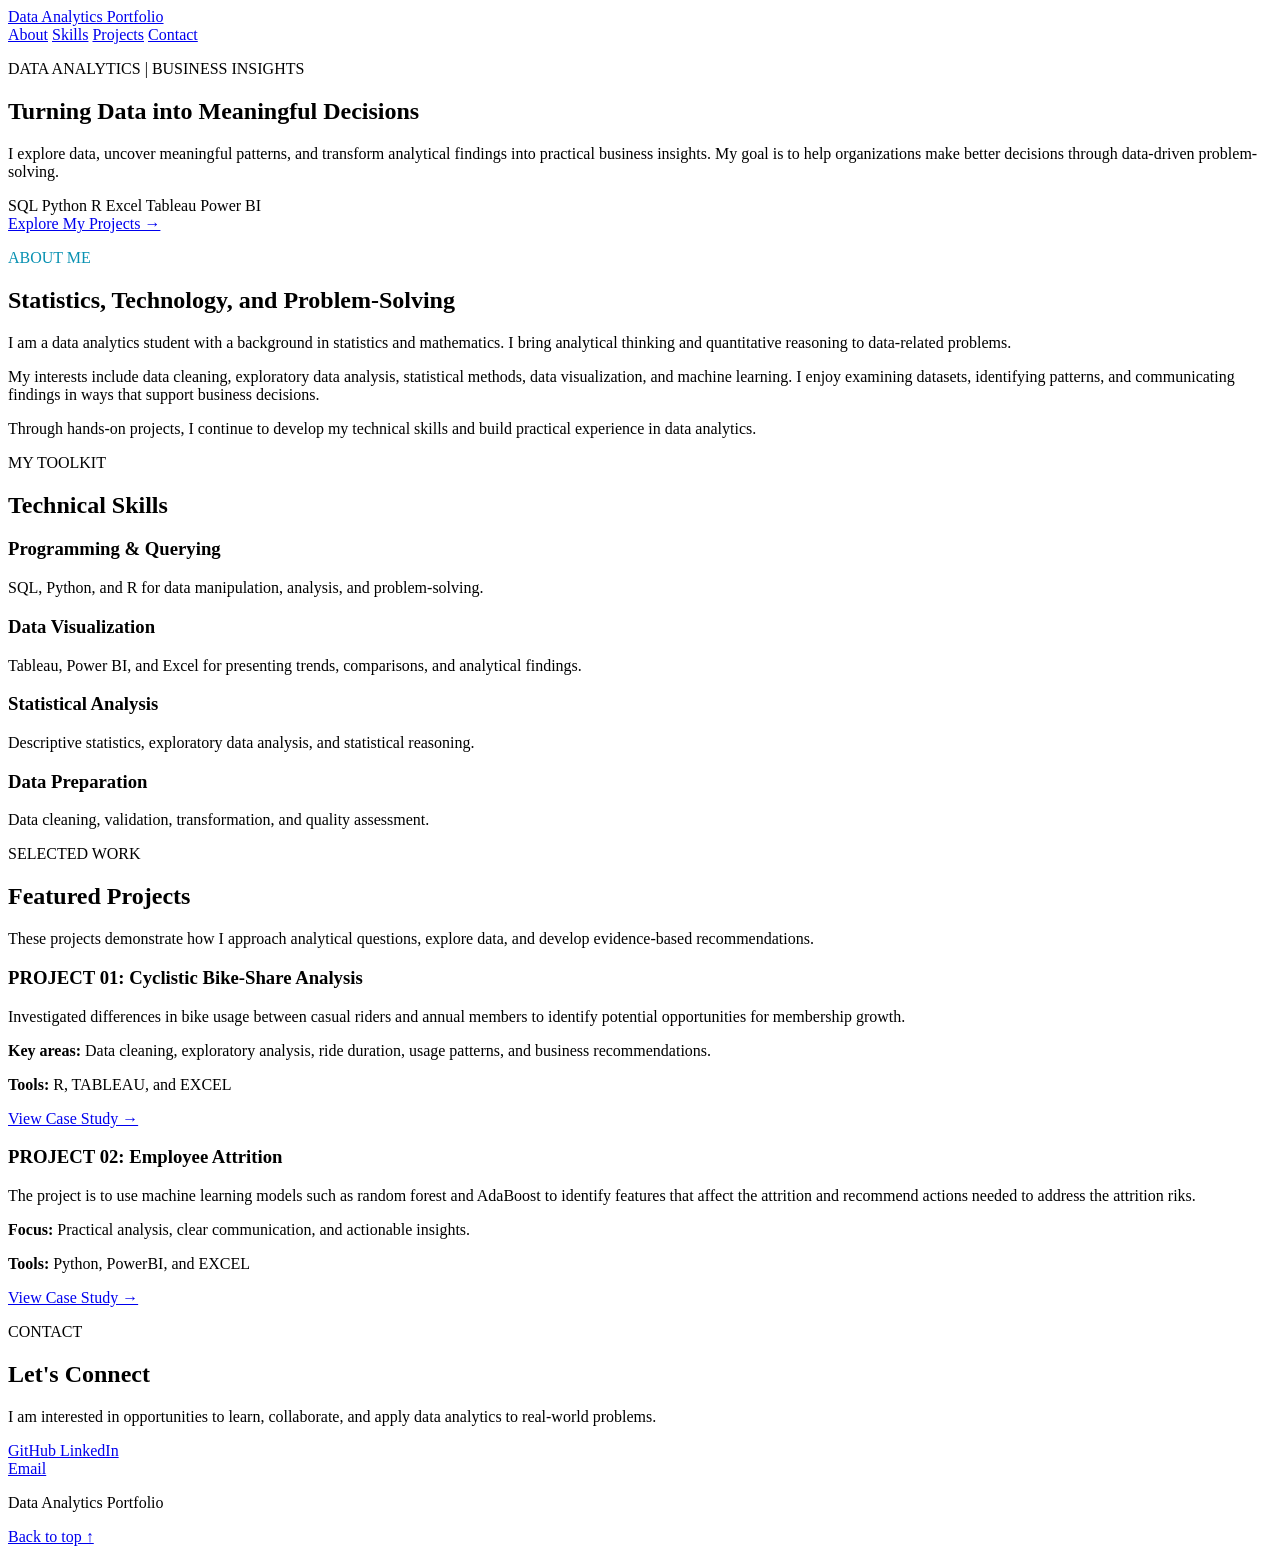
==== index.html @ eab6d988 "Add files via upload" ====
<!DOCTYPE html>
<html lang="en">
<head>
    <meta charset="UTF-8">
    <meta name="viewport" content="width=device-width, initial-scale=1.0">

    <meta name="description"
          content="Explore data analytics projects, technical skills, and business insights.">

    <title>Data Analytics Portfolio</title>

    <link rel="stylesheet" href="styles.css">
</head>

<body id="top">

    <!-- Navigation -->
    <header class="site-header">
        <nav class="project-nav">
            <a href="index.html" class="brand">Data Analytics Portfolio</a>

            <div class="nav-links">
                <a href="#about">About</a>
                <a href="#skills">Skills</a>
                <a href="#projects">Projects</a>
                <a href="#contact">Contact</a>
            </div>
        </nav>
    </header>

    <main>

        <!-- Hero Section -->
        <section class="hero">
            <p class="eyebrow">DATA ANALYTICS | BUSINESS INSIGHTS</p>

            <h1>Turning Data into Meaningful Decisions</h1>

            <p class="hero-description">
                I explore data, uncover meaningful patterns, and transform
                analytical findings into practical business insights.
                My goal is to help organizations make better decisions
                through data-driven problem-solving.
            </p>

            <div class="project-tags">
                <span>SQL</span>
                <span>Python</span>
                <span>R</span>
                <span>Excel</span>
                <span>Tableau</span>
                <span>Power BI</span>
            </div>

            <a href="#projects" class="primary-link">
                Explore My Projects →
            </a>
        </section>

        <!-- About Section -->
        <section id="about" class="content-section">
            <p class="eyebrow" style="color:#0891B2;">ABOUT ME</p>

            <h2>Statistics, Technology, and Problem-Solving</h2>

            <p>
                I am a data analytics student with a background in
                statistics and mathematics. I bring analytical thinking
                and quantitative reasoning to data-related problems.
            </p>

            <p>
                My interests include data cleaning, exploratory data
                analysis, statistical methods, data visualization,
                and machine learning. I enjoy examining datasets,
                identifying patterns, and communicating findings
                in ways that support business decisions.
            </p>

            <p>
                Through hands-on projects, I continue to develop my
                technical skills and build practical experience in
                data analytics.
            </p>
        </section>

        <!-- Skills Section -->
        <section id="skills" class="content-section">
            <p class="eyebrow">MY TOOLKIT</p>

            <h2>Technical Skills</h2>

            <div class="insight-grid">

                <article class="insight-card">
                    <h3>Programming & Querying</h3>
                    <p>
                        SQL, Python, and R for data manipulation,
                        analysis, and problem-solving.
                    </p>
                </article>

                <article class="insight-card">
                    <h3>Data Visualization</h3>
                    <p>
                        Tableau, Power BI, and Excel for presenting
                        trends, comparisons, and analytical findings.
                    </p>
                </article>

                <article class="insight-card">
                    <h3>Statistical Analysis</h3>
                    <p>
                        Descriptive statistics, exploratory data analysis,
                        and statistical reasoning.
                    </p>
                </article>

                <article class="insight-card">
                    <h3>Data Preparation</h3>
                    <p>
                        Data cleaning, validation, transformation,
                        and quality assessment.
                    </p>
                </article>

            </div>
        </section>

        <!-- Projects Section -->
        <section id="projects" class="content-section">
            <p class="eyebrow">SELECTED WORK</p>

            <h2>Featured Projects</h2>

            <p>
                These projects demonstrate how I approach analytical
                questions, explore data, and develop evidence-based
                recommendations.
            </p>

            <div class="insight-grid">

                <article class="stage-card">
                    
                    <h3>PROJECT 01: Cyclistic Bike-Share Analysis</h3>
                    <p>
                        Investigated differences in bike usage between
                        casual riders and annual members to identify
                        potential opportunities for membership growth.
                    </p>

                    <p>
                        <strong>Key areas:</strong> Data cleaning,
                        exploratory analysis, ride duration,
                        usage patterns, and business recommendations.
                    </p>
                    <p> <strong> Tools: </strong>  R, TABLEAU, and EXCEL </p>
                    <a href="./Project-bikeshare/index.html">
                        View Case Study →
                    </a>
                </article>

                <article class="stage-card">
                    <h3> PROJECT 02: Employee Attrition </h3>
                    <p>
                        The project is to use machine learning models such as random forest and AdaBoost
                        to identify features that affect the attrition and recommend actions needed to address
                        the attrition riks.
                    </p>
                    <p>
                        <strong>Focus:</strong> Practical analysis,
                        clear communication, and actionable insights.
                    </p>
                    <p> <strong> Tools: </strong>  Python, PowerBI, and EXCEL </p>
                               <a href="./Project-management/index.html">
                        View Case Study →
                    </a>
                </article>

            </div>
        </section>

        <!-- Contact Section -->
        <section id="contact" class="content-section">
            <p class="eyebrow">CONTACT</p>

            <h2>Let's Connect</h2>

            <p>
                I am interested in opportunities to learn, collaborate,
                and apply data analytics to real-world problems.
            </p>

            <div class="project-tags">
                <a href="https://github.com/YOUR-USERNAME"
                   target="_blank"
                   rel="noopener noreferrer">
                    GitHub
                </a>

                <a href="https://www.linkedin.com/in/touchhun/"
                   target="_blank"
                   rel="noopener noreferrer">
                    LinkedIn <br>
                </a>

                <a href="mailto:huntouch@yahoo.com">
                    Email
                </a>
            </div>
        </section>

    </main>

    <!-- Footer -->
    <footer class="site-footer">
        <p>Data Analytics Portfolio</p>
        <a href="#top">Back to top ↑</a>
    </footer>

</body>
</html>
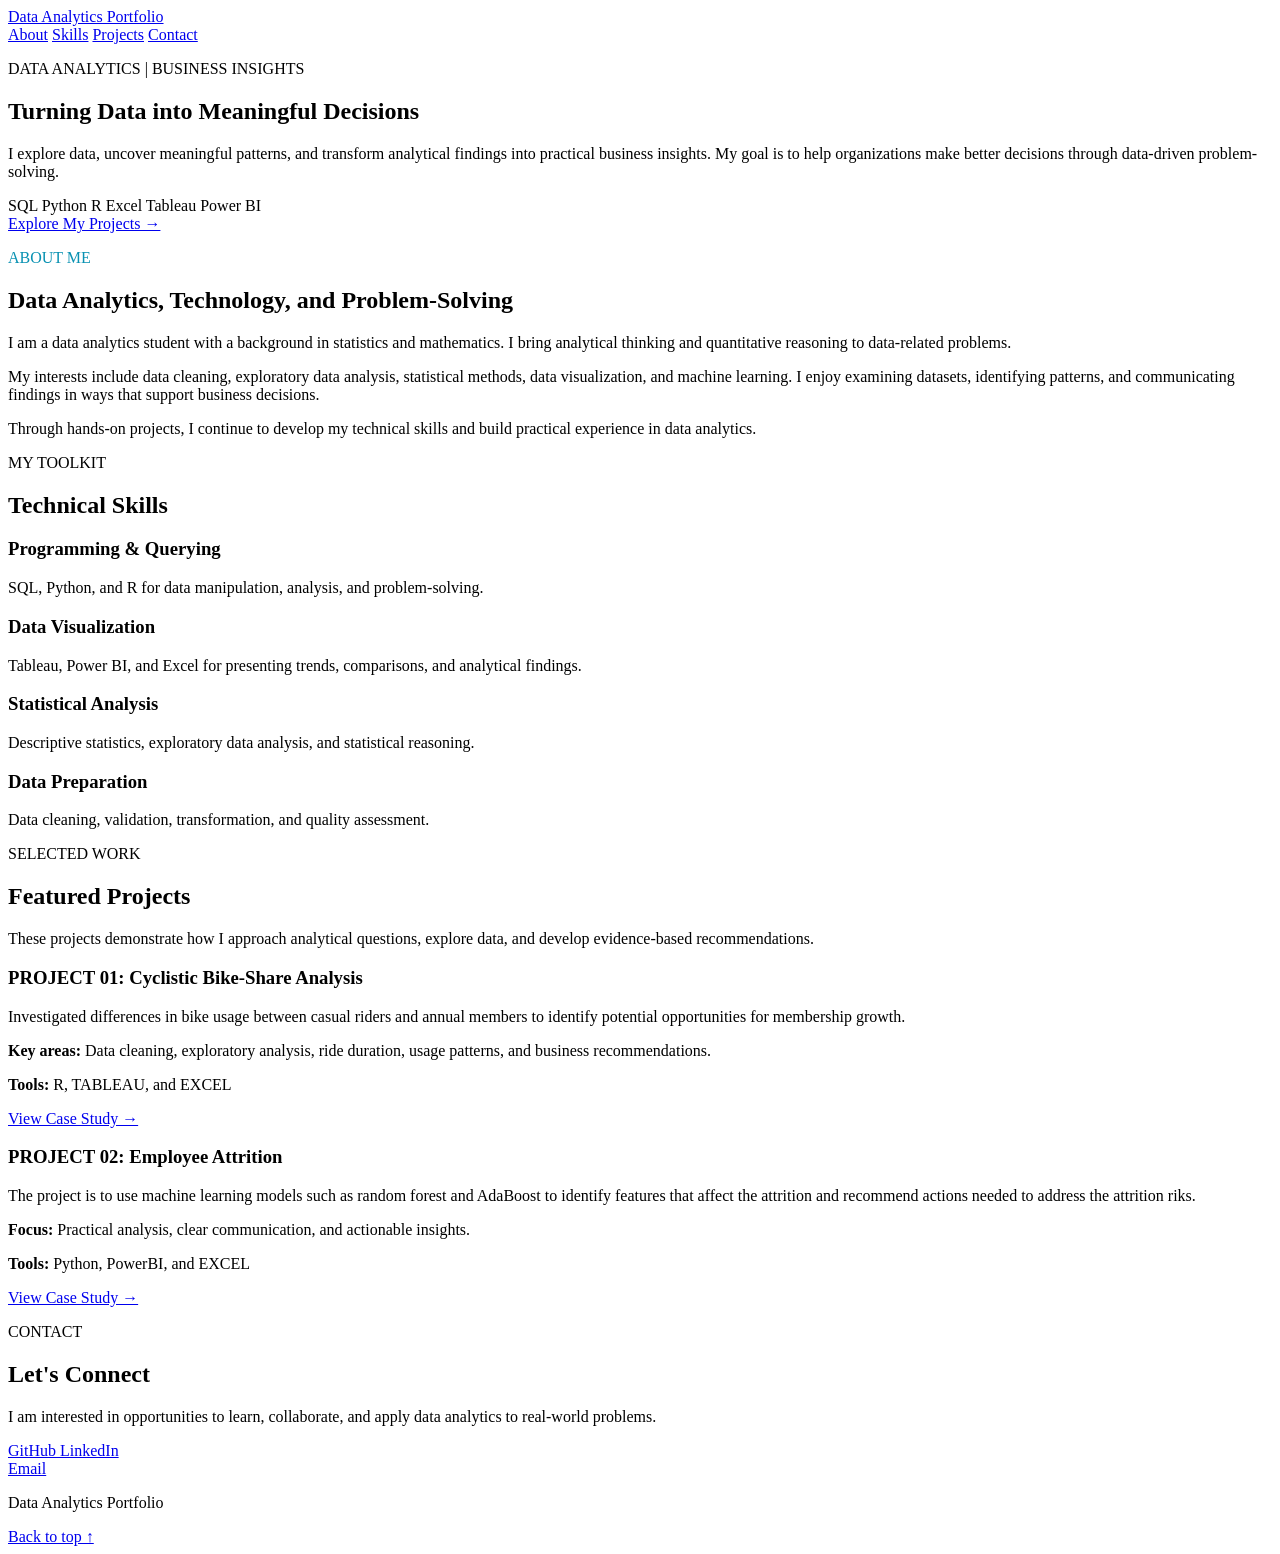
==== commit ef23f44f: "Update index.html" ====
--- a/index.html
+++ b/index.html
@@ -61,7 +61,7 @@
         <section id="about" class="content-section">
             <p class="eyebrow" style="color:#0891B2;">ABOUT ME</p>
 
-            <h2>Statistics, Technology, and Problem-Solving</h2>
+            <h2>Data Analytics, Technology, and Problem-Solving</h2>
 
             <p>
                 I am a data analytics student with a background in
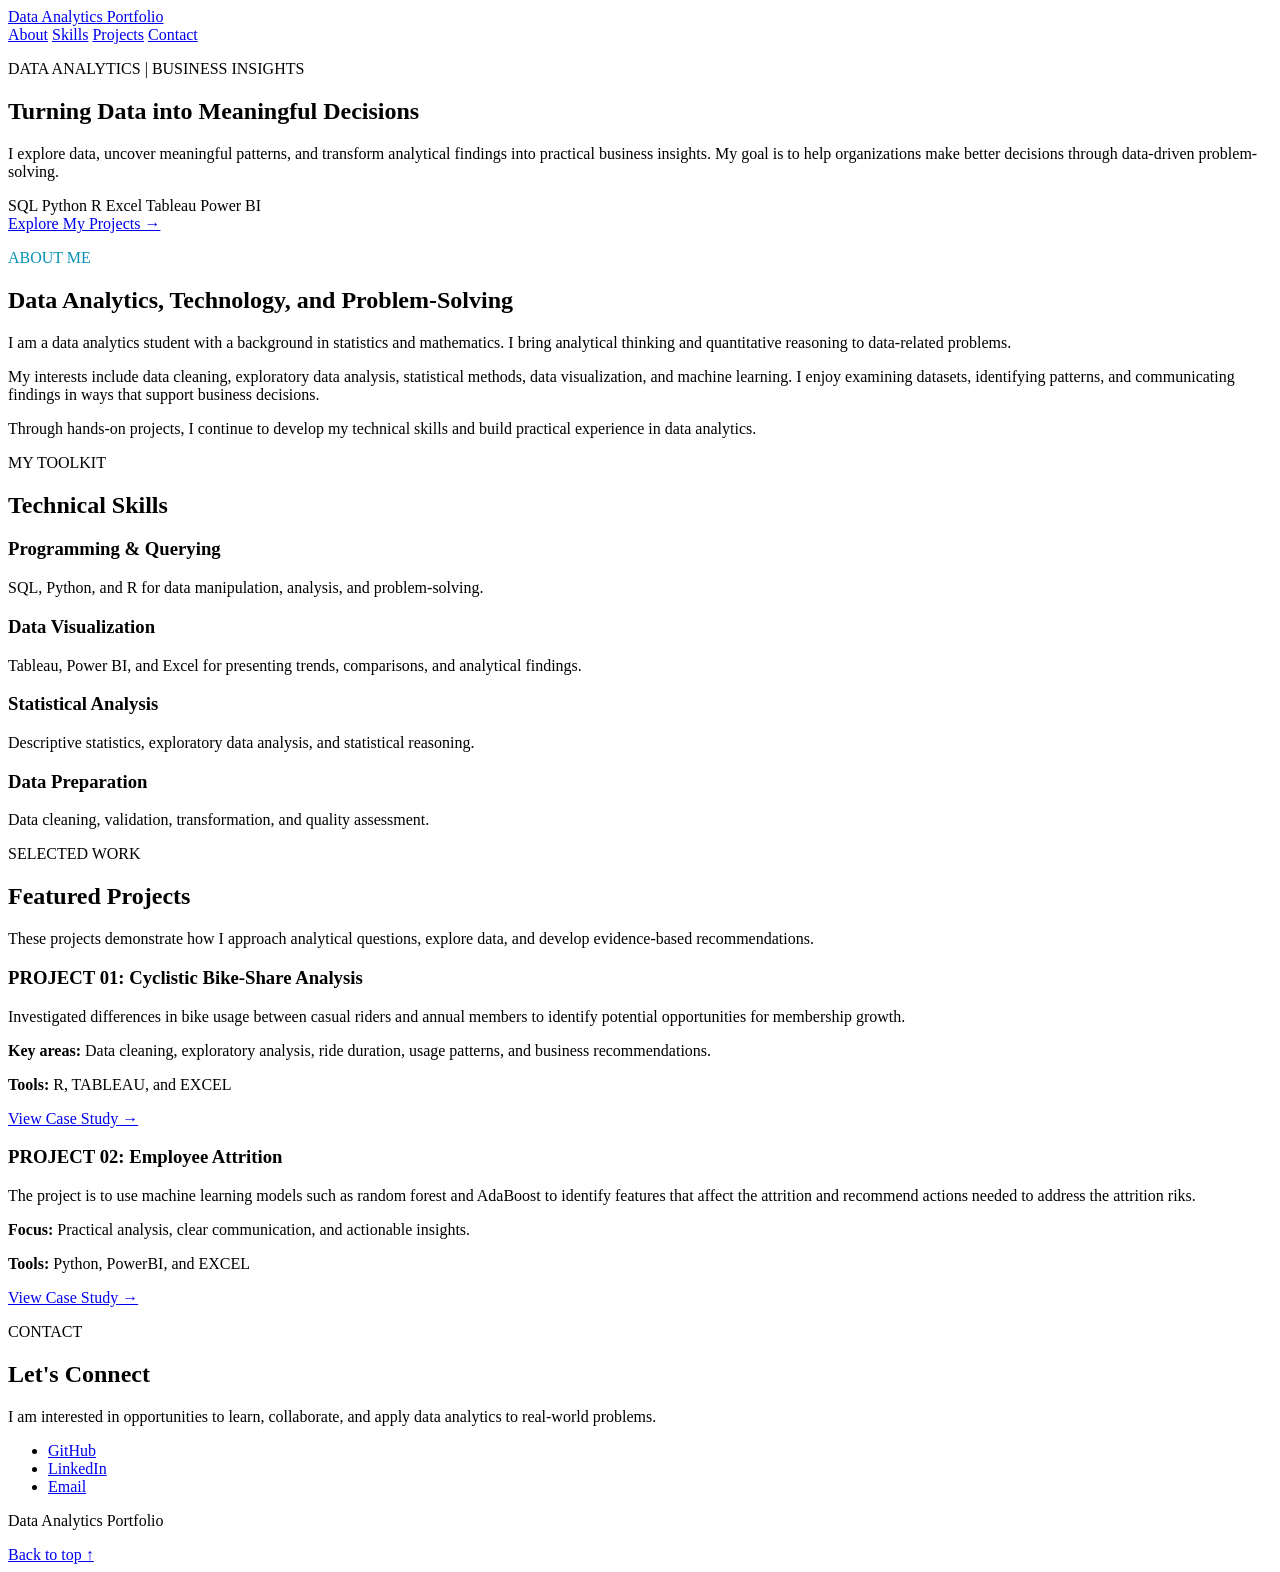
==== commit 498e1b57: "Update index.html" ====
--- a/index.html
+++ b/index.html
@@ -193,21 +193,18 @@
             </p>
 
             <div class="project-tags">
-                <a href="https://github.com/YOUR-USERNAME"
-                   target="_blank"
-                   rel="noopener noreferrer">
-                    GitHub
-                </a>
-
-                <a href="https://www.linkedin.com/in/touchhun/"
-                   target="_blank"
-                   rel="noopener noreferrer">
-                    LinkedIn <br>
-                </a>
-
-                <a href="mailto:huntouch@yahoo.com">
-                    Email
-                </a>
+                <ul>
+                    <li>
+                    <a href="https://github.com/touhu11/Project-Portfolio" target="_blank" rel="noopener noreferrer"> GitHub </a>
+                    </li>
+                    <li>
+                          <a href="https://www.linkedin.com/in/touchhun/" target="_blank" rel="noopener noreferrer"> LinkedIn </a>
+                    </li>
+                    <li>
+                        <a href="mailto:huntouch@yahoo.com"> Email </a>
+                    </li>
+                </ul>
+               
             </div>
         </section>
 
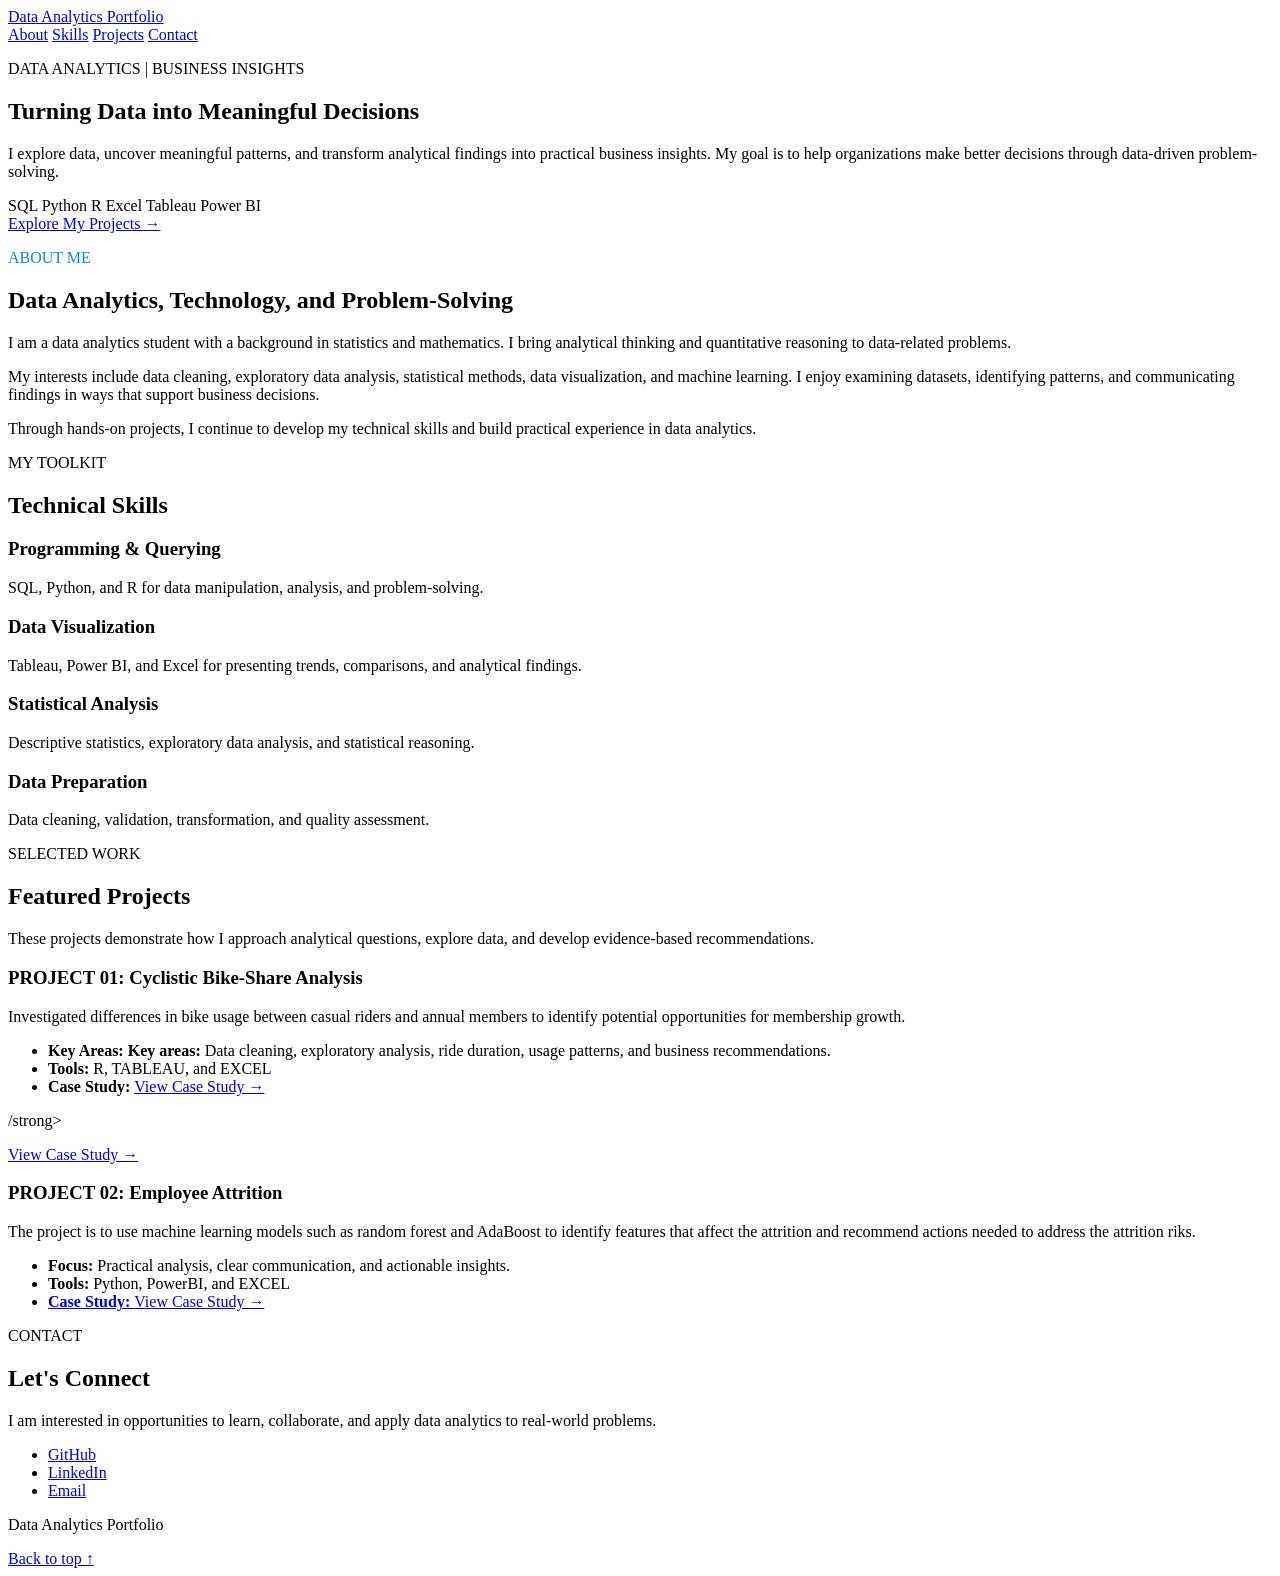
==== commit d750fa0e: "Update index.html" ====
--- a/index.html
+++ b/index.html
@@ -150,13 +150,17 @@
                         potential opportunities for membership growth.
                     </p>
 
-                    <p>
-                        <strong>Key areas:</strong> Data cleaning,
-                        exploratory analysis, ride duration,
-                        usage patterns, and business recommendations.
-                    </p>
-                    <p> <strong> Tools: </strong>  R, TABLEAU, and EXCEL </p>
-                    <a href="./Project-bikeshare/index.html">
+
+                    <ul>
+                           <li> <strong> Key Areas:</strong>
+                        <strong>Key areas:</strong> Data cleaning, exploratory analysis, ride duration, usage patterns, and business recommendations. </li>
+                           <li> <strong> Tools: </strong>  R, TABLEAU, and EXCEL </li>
+                           <li> <strong> Case Study: </strong> <a href="./Project-bikeshare/index.html"> View Case Study → </a> </li>
+                    </ul>
+                    <p>
+                    </p>/strong>  </p>
+                    <a href="./Project-bi
+                    <p> <strong> Tools: <keshare/index.html">
                         View Case Study →
                     </a>
                 </article>
@@ -168,14 +172,11 @@
                         to identify features that affect the attrition and recommend actions needed to address
                         the attrition riks.
                     </p>
-                    <p>
-                        <strong>Focus:</strong> Practical analysis,
-                        clear communication, and actionable insights.
-                    </p>
-                    <p> <strong> Tools: </strong>  Python, PowerBI, and EXCEL </p>
-                               <a href="./Project-management/index.html">
-                        View Case Study →
-                    </a>
+                    <ul>
+                           <li> <strong>Focus:</strong> Practical analysis, clear communication, and actionable insights. </li>
+                           <li> <strong> Tools: </strong>  Python, PowerBI, and EXCEL </li>
+                           <li> <a href="./Project-management/index.html"> <strong> Case Study: </strong> View Case Study → </a> </li>
+                    </ul>
                 </article>
 
             </div>
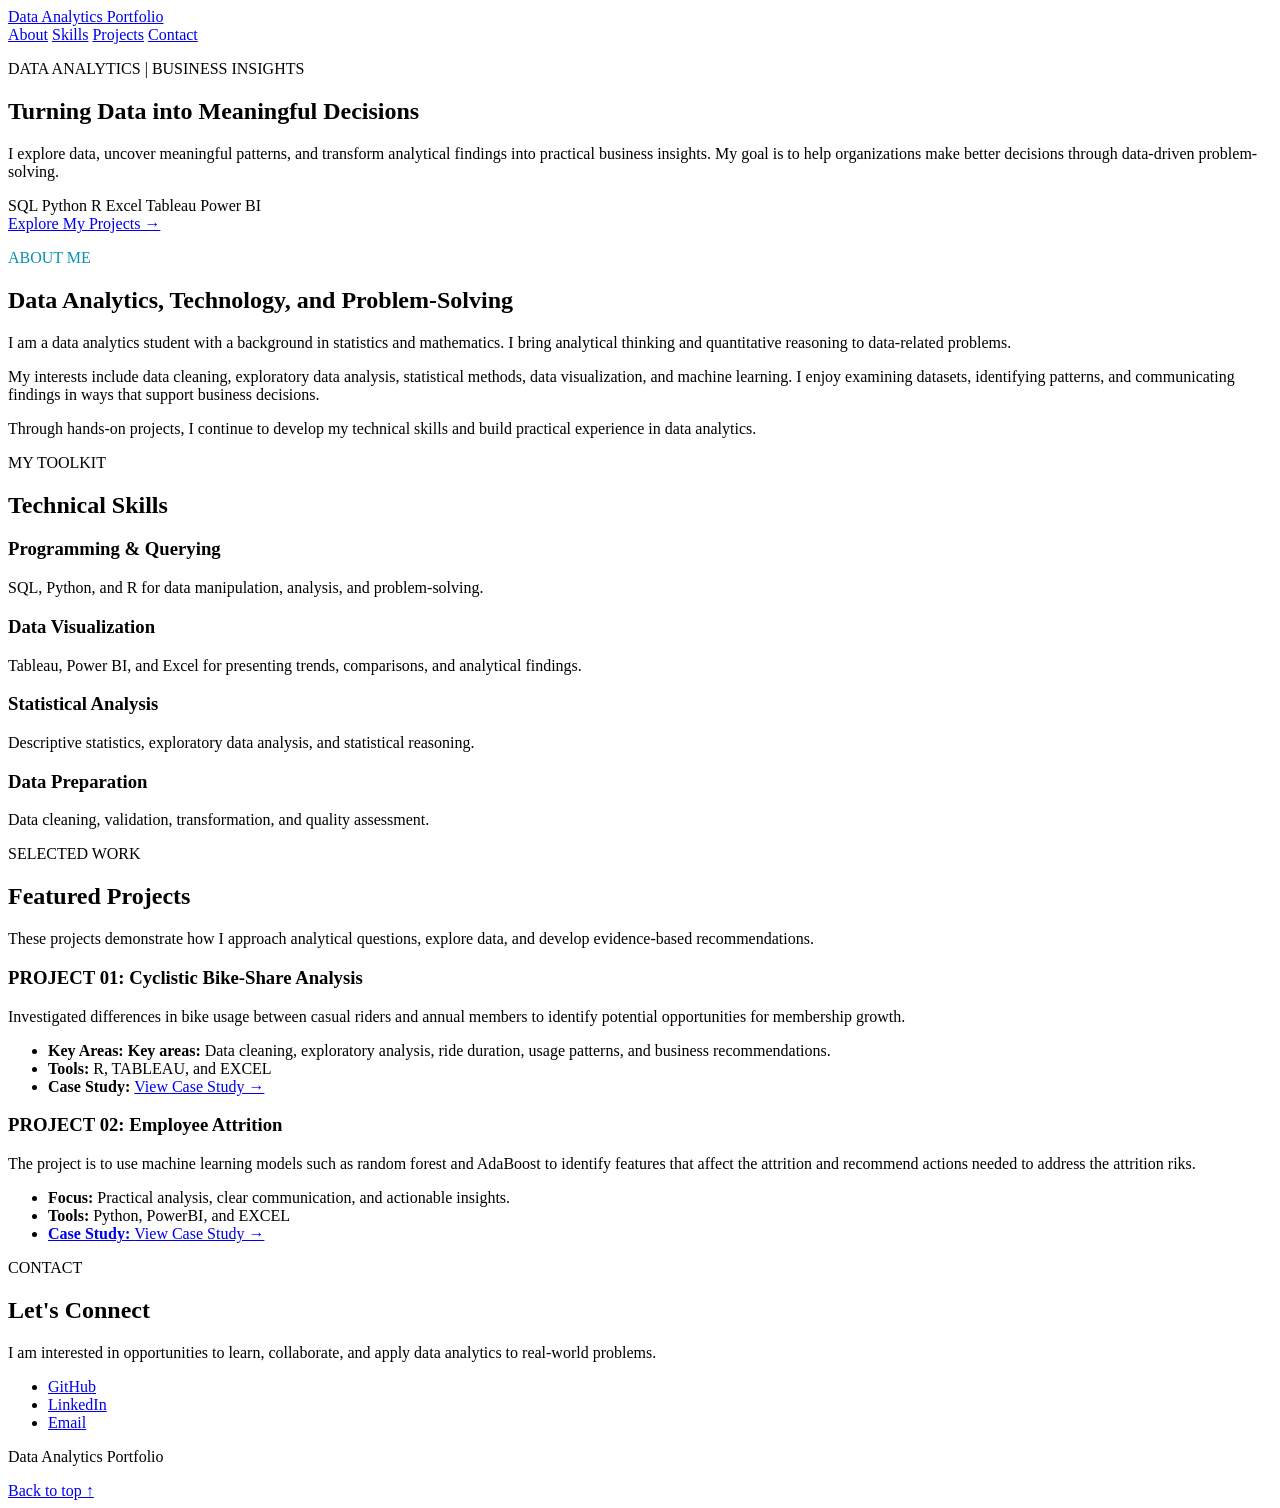
==== commit 0e567f64: "Update index.html" ====
--- a/index.html
+++ b/index.html
@@ -157,12 +157,6 @@
                            <li> <strong> Tools: </strong>  R, TABLEAU, and EXCEL </li>
                            <li> <strong> Case Study: </strong> <a href="./Project-bikeshare/index.html"> View Case Study → </a> </li>
                     </ul>
-                    <p>
-                    </p>/strong>  </p>
-                    <a href="./Project-bi
-                    <p> <strong> Tools: <keshare/index.html">
-                        View Case Study →
-                    </a>
                 </article>
 
                 <article class="stage-card">
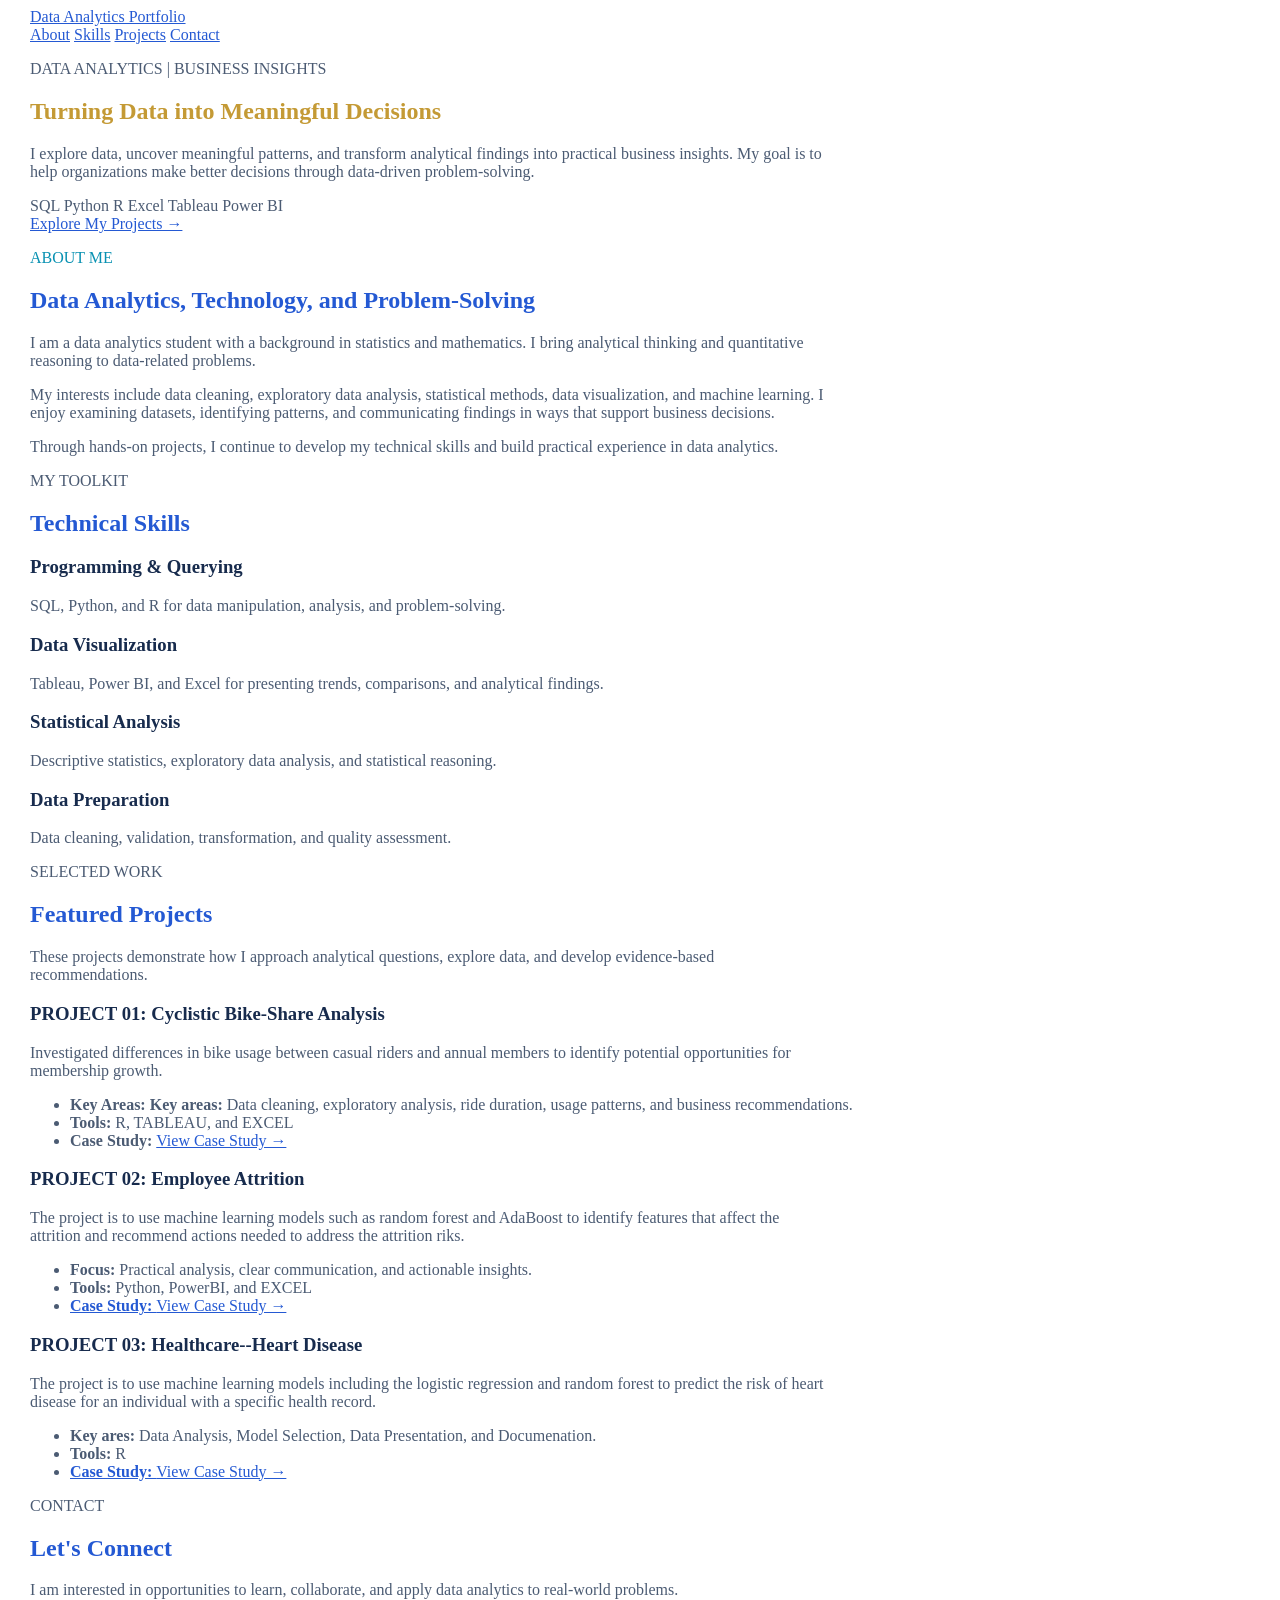
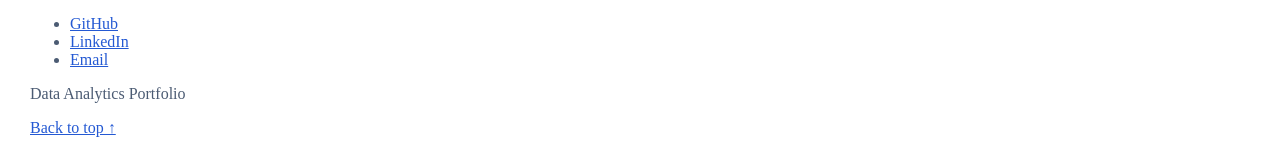
==== commit 6a471ee7: "changes" ====
--- a/index.html
+++ b/index.html
@@ -171,6 +171,21 @@
                            <li> <strong> Tools: </strong>  Python, PowerBI, and EXCEL </li>
                            <li> <a href="./Project-management/index.html"> <strong> Case Study: </strong> View Case Study → </a> </li>
                     </ul>
+
+             <h3> PROJECT 03: Healthcare--Heart Disease </h3>
+                    <p>
+                        The project is to use machine learning models including the logistic regression and
+                         random forest to predict the risk of heart disease for an individual with a specific
+                         health record.
+                    </p>
+                    <ul>
+                           <li> <strong> Key ares:</strong> Data Analysis, Model Selection, Data Presentation, and Documenation. </li>
+                           <li> <strong> Tools: </strong> R </li>
+                           <li> <a href="./Project-Healthcare/index.html"> <strong> Case Study: </strong> View Case Study → </a> </li>
+                    </ul>
+
+
+
                 </article>
 
             </div>
--- a/styles.css
+++ b/styles.css
@@ -0,0 +1,162 @@
+:root {
+    --background: #FFFFFF;
+    --surface: #F5F8FF;
+    --surface-hover: #EAF1FF;
+
+    --text: #172B4D;
+    --text-secondary: #4B5B73;
+
+    --accent: #2459D3;
+    --accent-hover: #1947B5;
+
+    --border: #DFE7F3;
+
+    --shadow: 0 8px 28px rgba(23, 43, 77, 0.07);
+    --shadow-hover: 0 16px 36px rgba(23, 43, 77, 0.13);
+
+    --radius: 16px;
+    --content-width: 1080px;
+}
+
+body {
+    color: #4B5B73;
+    background-color: #FFFFFF;
+    margin-left: 30px;
+    margin-right:30px;
+    width: auto;
+}
+/* Main page title */
+h1 {
+    color: #C49A35;
+}
+
+/* Section titles */
+h2 {
+    color: #2459D3;
+}
+
+/* Subheadings */
+h3, h4 {
+    color: #172B4D;
+}
+
+/* Paragraphs */
+p {
+    color: #4B5B73;
+    width: 800px;
+}
+
+img {
+    width: 800px;
+}
+/* Links */
+a {
+    color: #2459D3;
+}
+a:hover {
+    color: #1947B5;
+}
+table {
+            border-collapse: collapse;
+            font-family: Arial, sans-serif;
+            width: 100%;
+            max-width: 1000px;
+            margin-left: 0;
+            margin-right: auto;
+            color: #0c6fa1;
+        }
+
+        th, td {
+            padding: 8px 12px;
+            text-align: center;
+        }
+        thead th {
+            font-weight: normal;
+        }
+        .border-top {
+            border-top: 2px solid #0c6fa1;
+        }
+        .border-bottom {
+            border-bottom: 2px solid #0c6fa1;
+        }
+        .border-header-sub {
+            border-top: 1px solid #0c6fa1;
+        }
+        .text-left {
+            text-align: left;
+        }
+        .bold {
+            font-weight: bold;
+        }
+        tbody tr td {
+            color: #5599cc;
+        }
+        tbody tr td:first-child, tbody tr td:nth-child(2) {
+            color: #0c6fa1;
+        }
+        .average-row td {
+            color: #0c6fa1;
+            font-weight: bold;
+            border-top: 1px solid #0c6fa1;
+        }
+    
+
+    /* Modern, clean style matching academic journal formats */
+        .academic-table {
+            width: 100%;
+            max-width: 600px;
+            border-collapse: collapse;
+            font-family: -apple-system, BlinkMacSystemFont, "Segoe UI", Roboto, Helvetica, Arial, sans-serif;
+            margin: 20px 0;
+            color: #005699; /* Matching the blue tone from the image */
+        }
+
+        /* Top thick border */
+        .academic-table thead {
+            border-top: 2px solid #005699;
+             border-bottom: 1px solid #005699;
+        }
+
+        /* Bottom border of the header zone */
+        .academic-table tr.header-bottom-border {
+            border-bottom: 1px solid #005699;
+        }
+
+        /* Bottom thick border of the entire table */
+        .academic-table tbody {
+            border-bottom: 2px solid #005699;
+        }
+
+        /* Header cell styling */
+        .academic-table th {
+            font-weight: bold;
+            text-align: left;
+            padding: 6px 12px;
+            vertical-align: bottom;
+        }
+
+        /* Specific header alignment */
+        .academic-table th.center-header {
+            text-align: center;
+        }
+
+        /* Sub-border under the nested "Test" header */
+        .academic-table th.sub-nested-header {
+            border-bottom: 1px solid #005699;
+            text-align: left;
+            padding-bottom: 2px;
+        }
+
+        /* Data cell styling */
+        .academic-table td {
+            padding: 6px 12px;
+            text-align: left;
+            font-weight: normal;
+        }
+
+        /* Style for the row labels to make them stand out slightly */
+        .academic-table td.row-label {
+            font-weight: bold;
+        }
+
+
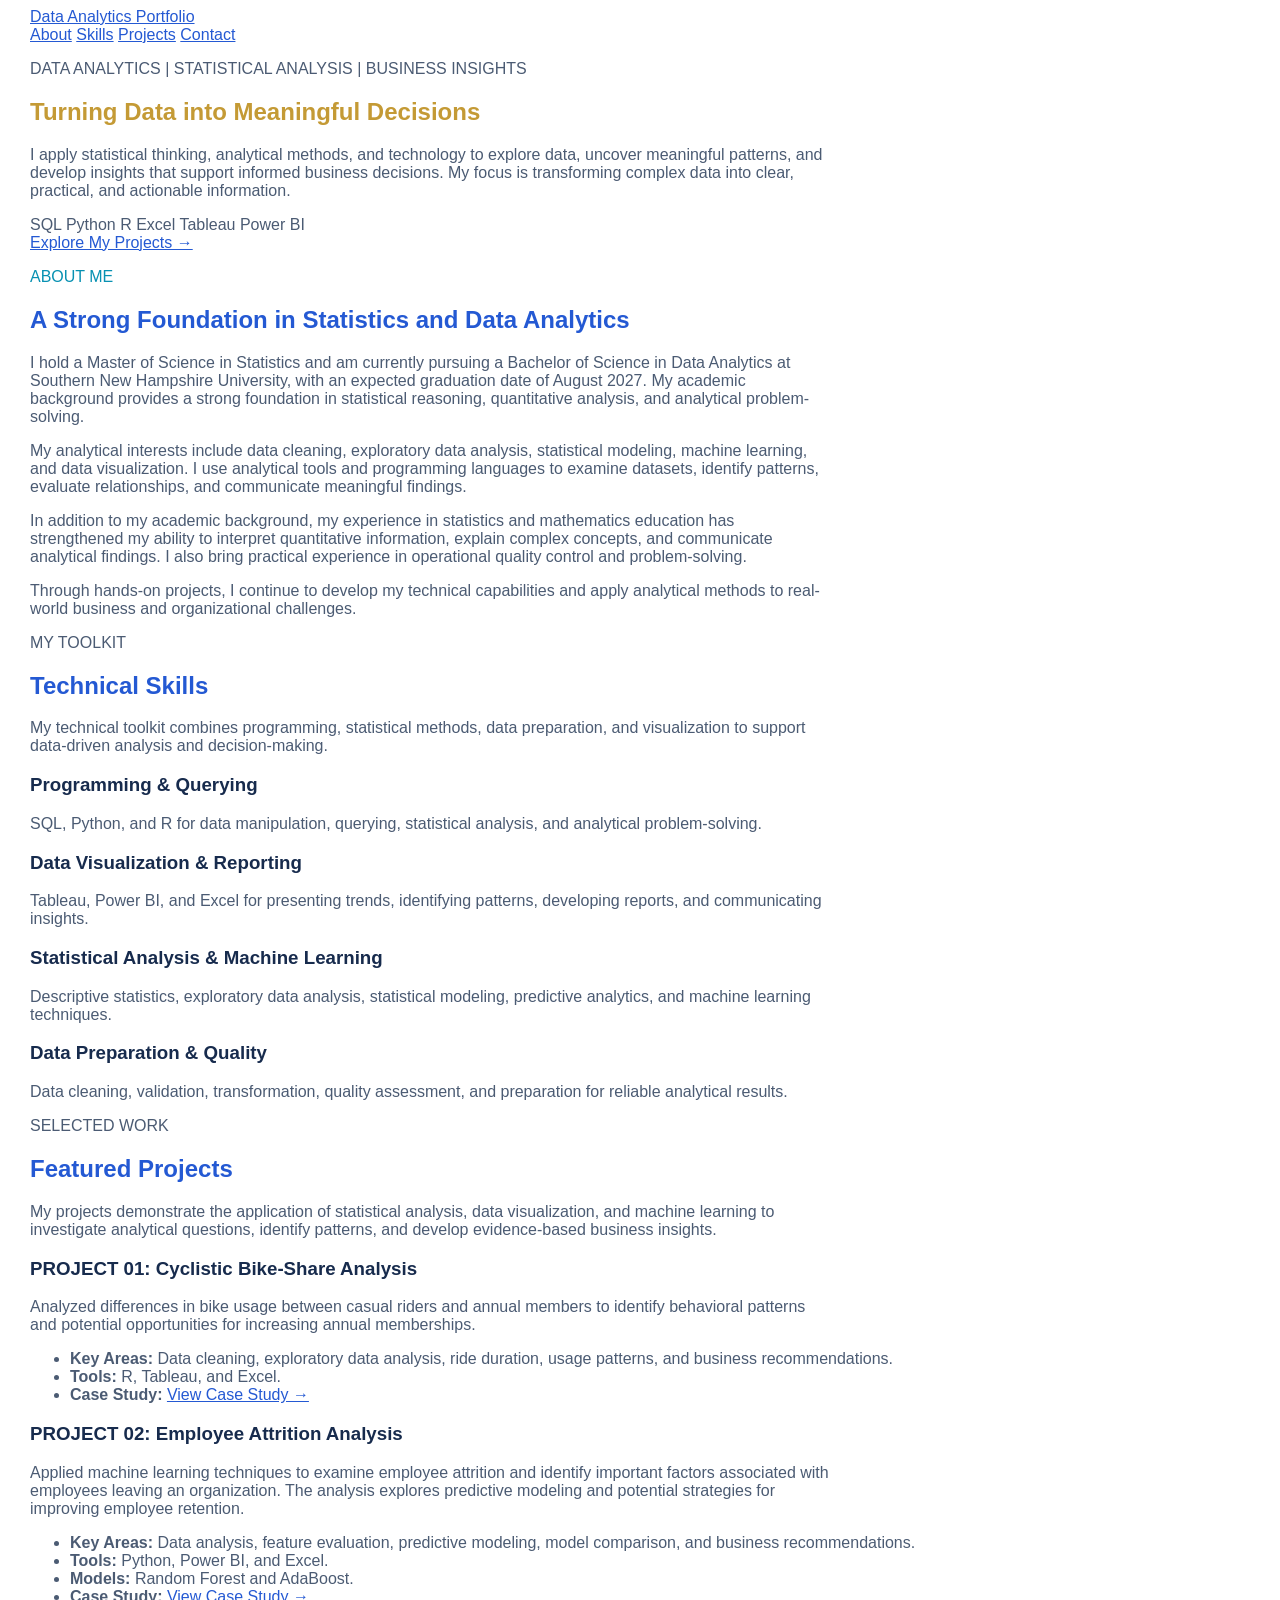
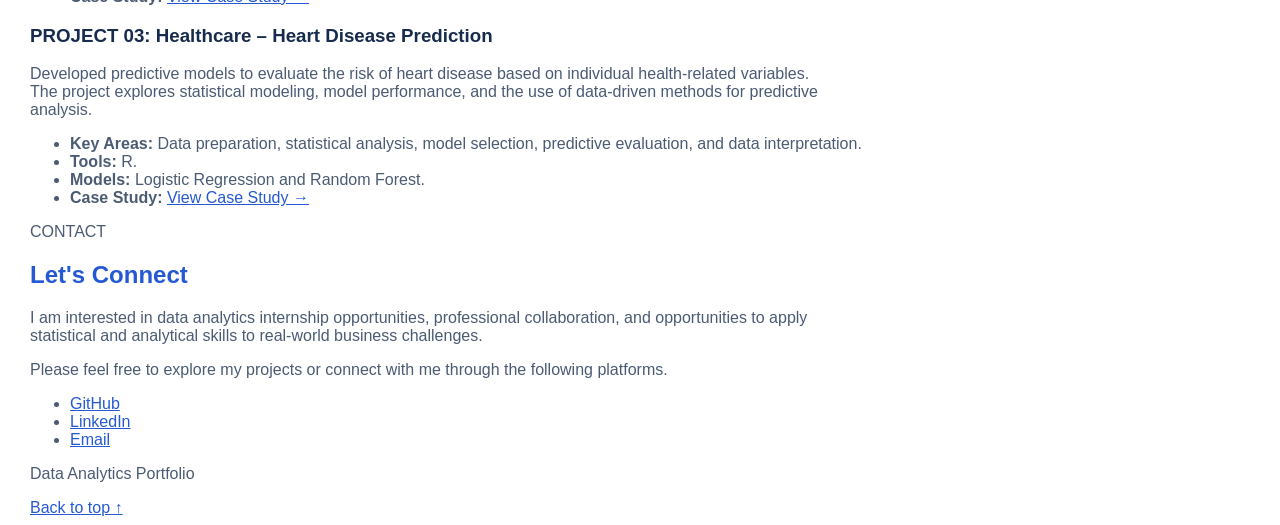
==== commit 7ea94d99: "changes" ====
--- a/index.html
+++ b/index.html
@@ -1,13 +1,16 @@
 <!DOCTYPE html>
 <html lang="en">
+
 <head>
     <meta charset="UTF-8">
     <meta name="viewport" content="width=device-width, initial-scale=1.0">
 
     <meta name="description"
-          content="Explore data analytics projects, technical skills, and business insights.">
-
-    <title>Data Analytics Portfolio</title>
+          content="Explore data analytics projects, statistical analysis, machine learning, data visualization, and business insights.">
+
+    <meta name="author" content="Data Analytics Portfolio">
+
+    <title>Data Analytics Portfolio | Statistical Analysis & Business Insights</title>
 
     <link rel="stylesheet" href="styles.css">
 </head>
@@ -16,8 +19,11 @@
 
     <!-- Navigation -->
     <header class="site-header">
-        <nav class="project-nav">
-            <a href="index.html" class="brand">Data Analytics Portfolio</a>
+        <nav class="project-nav" aria-label="Main navigation">
+
+            <a href="index.html" class="brand">
+                Data Analytics Portfolio
+            </a>
 
             <div class="nav-links">
                 <a href="#about">About</a>
@@ -25,6 +31,7 @@
                 <a href="#projects">Projects</a>
                 <a href="#contact">Contact</a>
             </div>
+
         </nav>
     </header>
 
@@ -32,15 +39,21 @@
 
         <!-- Hero Section -->
         <section class="hero">
-            <p class="eyebrow">DATA ANALYTICS | BUSINESS INSIGHTS</p>
-
-            <h1>Turning Data into Meaningful Decisions</h1>
+
+            <p class="eyebrow">
+                DATA ANALYTICS | STATISTICAL ANALYSIS | BUSINESS INSIGHTS
+            </p>
+
+            <h1>
+                Turning Data into Meaningful Decisions
+            </h1>
 
             <p class="hero-description">
-                I explore data, uncover meaningful patterns, and transform
-                analytical findings into practical business insights.
-                My goal is to help organizations make better decisions
-                through data-driven problem-solving.
+                I apply statistical thinking, analytical methods, and
+                technology to explore data, uncover meaningful patterns,
+                and develop insights that support informed business decisions.
+                My focus is transforming complex data into clear,
+                practical, and actionable information.
             </p>
 
             <div class="project-tags">
@@ -55,176 +68,361 @@
             <a href="#projects" class="primary-link">
                 Explore My Projects →
             </a>
+
         </section>
+
 
         <!-- About Section -->
         <section id="about" class="content-section">
-            <p class="eyebrow" style="color:#0891B2;">ABOUT ME</p>
-
-            <h2>Data Analytics, Technology, and Problem-Solving</h2>
-
-            <p>
-                I am a data analytics student with a background in
-                statistics and mathematics. I bring analytical thinking
-                and quantitative reasoning to data-related problems.
-            </p>
-
-            <p>
-                My interests include data cleaning, exploratory data
-                analysis, statistical methods, data visualization,
-                and machine learning. I enjoy examining datasets,
-                identifying patterns, and communicating findings
-                in ways that support business decisions.
+
+            <p class="eyebrow" style="color:#0891B2;">
+                ABOUT ME
+            </p>
+
+            <h2>
+                A Strong Foundation in Statistics and Data Analytics
+            </h2>
+
+            <p>
+                I hold a Master of Science in Statistics and am currently
+                pursuing a Bachelor of Science in Data Analytics at
+                Southern New Hampshire University, with an expected
+                graduation date of August 2027. My academic background
+                provides a strong foundation in statistical reasoning,
+                quantitative analysis, and analytical problem-solving.
+            </p>
+
+            <p>
+                My analytical interests include data cleaning,
+                exploratory data analysis, statistical modeling,
+                machine learning, and data visualization. I use
+                analytical tools and programming languages to examine
+                datasets, identify patterns, evaluate relationships,
+                and communicate meaningful findings.
+            </p>
+
+            <p>
+                In addition to my academic background, my experience
+                in statistics and mathematics education has strengthened
+                my ability to interpret quantitative information,
+                explain complex concepts, and communicate analytical
+                findings. I also bring practical experience in
+                operational quality control and problem-solving.
             </p>
 
             <p>
                 Through hands-on projects, I continue to develop my
-                technical skills and build practical experience in
-                data analytics.
-            </p>
+                technical capabilities and apply analytical methods
+                to real-world business and organizational challenges.
+            </p>
+
         </section>
+
 
         <!-- Skills Section -->
         <section id="skills" class="content-section">
-            <p class="eyebrow">MY TOOLKIT</p>
-
-            <h2>Technical Skills</h2>
+
+            <p class="eyebrow">
+                MY TOOLKIT
+            </p>
+
+            <h2>
+                Technical Skills
+            </h2>
+
+            <p>
+                My technical toolkit combines programming, statistical
+                methods, data preparation, and visualization to support
+                data-driven analysis and decision-making.
+            </p>
 
             <div class="insight-grid">
 
                 <article class="insight-card">
+
                     <h3>Programming & Querying</h3>
+
                     <p>
                         SQL, Python, and R for data manipulation,
-                        analysis, and problem-solving.
-                    </p>
-                </article>
+                        querying, statistical analysis, and
+                        analytical problem-solving.
+                    </p>
+
+                </article>
+
 
                 <article class="insight-card">
-                    <h3>Data Visualization</h3>
+
+                    <h3>Data Visualization & Reporting</h3>
+
                     <p>
                         Tableau, Power BI, and Excel for presenting
-                        trends, comparisons, and analytical findings.
-                    </p>
-                </article>
+                        trends, identifying patterns, developing
+                        reports, and communicating insights.
+                    </p>
+
+                </article>
+
 
                 <article class="insight-card">
-                    <h3>Statistical Analysis</h3>
-                    <p>
-                        Descriptive statistics, exploratory data analysis,
-                        and statistical reasoning.
-                    </p>
-                </article>
+
+                    <h3>Statistical Analysis & Machine Learning</h3>
+
+                    <p>
+                        Descriptive statistics, exploratory data
+                        analysis, statistical modeling, predictive
+                        analytics, and machine learning techniques.
+                    </p>
+
+                </article>
+
 
                 <article class="insight-card">
-                    <h3>Data Preparation</h3>
+
+                    <h3>Data Preparation & Quality</h3>
+
                     <p>
                         Data cleaning, validation, transformation,
-                        and quality assessment.
-                    </p>
+                        quality assessment, and preparation for
+                        reliable analytical results.
+                    </p>
+
                 </article>
 
             </div>
+
         </section>
+
 
         <!-- Projects Section -->
         <section id="projects" class="content-section">
-            <p class="eyebrow">SELECTED WORK</p>
-
-            <h2>Featured Projects</h2>
-
-            <p>
-                These projects demonstrate how I approach analytical
-                questions, explore data, and develop evidence-based
-                recommendations.
-            </p>
+
+            <p class="eyebrow">
+                SELECTED WORK
+            </p>
+
+            <h2>
+                Featured Projects
+            </h2>
+
+            <p>
+                My projects demonstrate the application of statistical
+                analysis, data visualization, and machine learning
+                to investigate analytical questions, identify patterns,
+                and develop evidence-based business insights.
+            </p>
+
 
             <div class="insight-grid">
 
+                <!-- Project 01 -->
                 <article class="stage-card">
-                    
-                    <h3>PROJECT 01: Cyclistic Bike-Share Analysis</h3>
-                    <p>
-                        Investigated differences in bike usage between
+
+                    <h3>
+                        PROJECT 01: Cyclistic Bike-Share Analysis
+                    </h3>
+
+                    <p>
+                        Analyzed differences in bike usage between
                         casual riders and annual members to identify
-                        potential opportunities for membership growth.
-                    </p>
-
+                        behavioral patterns and potential opportunities
+                        for increasing annual memberships.
+                    </p>
 
                     <ul>
-                           <li> <strong> Key Areas:</strong>
-                        <strong>Key areas:</strong> Data cleaning, exploratory analysis, ride duration, usage patterns, and business recommendations. </li>
-                           <li> <strong> Tools: </strong>  R, TABLEAU, and EXCEL </li>
-                           <li> <strong> Case Study: </strong> <a href="./Project-bikeshare/index.html"> View Case Study → </a> </li>
+
+                        <li>
+                            <strong>Key Areas:</strong>
+                            Data cleaning, exploratory data analysis,
+                            ride duration, usage patterns, and
+                            business recommendations.
+                        </li>
+
+                        <li>
+                            <strong>Tools:</strong>
+                            R, Tableau, and Excel.
+                        </li>
+
+                        <li>
+                            <strong>Case Study:</strong>
+                            <a href="./Project-bikeshare/index.html">
+                                View Case Study →
+                            </a>
+                        </li>
+
                     </ul>
-                </article>
-
+
+                </article>
+
+
+                <!-- Project 02 -->
                 <article class="stage-card">
-                    <h3> PROJECT 02: Employee Attrition </h3>
-                    <p>
-                        The project is to use machine learning models such as random forest and AdaBoost
-                        to identify features that affect the attrition and recommend actions needed to address
-                        the attrition riks.
-                    </p>
+
+                    <h3>
+                        PROJECT 02: Employee Attrition Analysis
+                    </h3>
+
+                    <p>
+                        Applied machine learning techniques to examine
+                        employee attrition and identify important
+                        factors associated with employees leaving
+                        an organization. The analysis explores
+                        predictive modeling and potential strategies
+                        for improving employee retention.
+                    </p>
+
                     <ul>
-                           <li> <strong>Focus:</strong> Practical analysis, clear communication, and actionable insights. </li>
-                           <li> <strong> Tools: </strong>  Python, PowerBI, and EXCEL </li>
-                           <li> <a href="./Project-management/index.html"> <strong> Case Study: </strong> View Case Study → </a> </li>
+
+                        <li>
+                            <strong>Key Areas:</strong>
+                            Data analysis, feature evaluation,
+                            predictive modeling, model comparison,
+                            and business recommendations.
+                        </li>
+
+                        <li>
+                            <strong>Tools:</strong>
+                            Python, Power BI, and Excel.
+                        </li>
+
+                        <li>
+                            <strong>Models:</strong>
+                            Random Forest and AdaBoost.
+                        </li>
+
+                        <li>
+                            <strong>Case Study:</strong>
+                            <a href="./Project-management/index.html">
+                                View Case Study →
+                            </a>
+                        </li>
+
                     </ul>
 
-             <h3> PROJECT 03: Healthcare--Heart Disease </h3>
-                    <p>
-                        The project is to use machine learning models including the logistic regression and
-                         random forest to predict the risk of heart disease for an individual with a specific
-                         health record.
-                    </p>
+                </article>
+
+
+                <!-- Project 03 -->
+                <article class="stage-card">
+
+                    <h3>
+                        PROJECT 03: Healthcare – Heart Disease Prediction
+                    </h3>
+
+                    <p>
+                        Developed predictive models to evaluate the
+                        risk of heart disease based on individual
+                        health-related variables. The project explores
+                        statistical modeling, model performance,
+                        and the use of data-driven methods for
+                        predictive analysis.
+                    </p>
+
                     <ul>
-                           <li> <strong> Key ares:</strong> Data Analysis, Model Selection, Data Presentation, and Documenation. </li>
-                           <li> <strong> Tools: </strong> R </li>
-                           <li> <a href="./Project-Healthcare/index.html"> <strong> Case Study: </strong> View Case Study → </a> </li>
+
+                        <li>
+                            <strong>Key Areas:</strong>
+                            Data preparation, statistical analysis,
+                            model selection, predictive evaluation,
+                            and data interpretation.
+                        </li>
+
+                        <li>
+                            <strong>Tools:</strong>
+                            R.
+                        </li>
+
+                        <li>
+                            <strong>Models:</strong>
+                            Logistic Regression and Random Forest.
+                        </li>
+
+                        <li>
+                            <strong>Case Study:</strong>
+                            <a href="./Project-Healthcare/index.html">
+                                View Case Study →
+                            </a>
+                        </li>
+
                     </ul>
 
-
-
                 </article>
 
             </div>
+
         </section>
+
 
         <!-- Contact Section -->
         <section id="contact" class="content-section">
-            <p class="eyebrow">CONTACT</p>
-
-            <h2>Let's Connect</h2>
-
-            <p>
-                I am interested in opportunities to learn, collaborate,
-                and apply data analytics to real-world problems.
+
+            <p class="eyebrow">
+                CONTACT
+            </p>
+
+            <h2>
+                Let's Connect
+            </h2>
+
+            <p>
+                I am interested in data analytics internship
+                opportunities, professional collaboration, and
+                opportunities to apply statistical and analytical
+                skills to real-world business challenges.
+            </p>
+
+            <p>
+                Please feel free to explore my projects or connect
+                with me through the following platforms.
             </p>
 
             <div class="project-tags">
+
                 <ul>
+
                     <li>
-                    <a href="https://github.com/touhu11/Project-Portfolio" target="_blank" rel="noopener noreferrer"> GitHub </a>
+                        <a href="https://github.com/touhu11/Project-Portfolio"
+                           target="_blank"
+                           rel="noopener noreferrer">
+                            GitHub
+                        </a>
                     </li>
+
                     <li>
-                          <a href="https://www.linkedin.com/in/touchhun/" target="_blank" rel="noopener noreferrer"> LinkedIn </a>
+                        <a href="https://www.linkedin.com/in/touchhun/"
+                           target="_blank"
+                           rel="noopener noreferrer">
+                            LinkedIn
+                        </a>
                     </li>
+
                     <li>
-                        <a href="mailto:huntouch@yahoo.com"> Email </a>
+                        <a href="mailto:huntouch@yahoo.com">
+                            Email
+                        </a>
                     </li>
+
                 </ul>
-               
+
             </div>
+
         </section>
 
     </main>
+
 
     <!-- Footer -->
     <footer class="site-footer">
-        <p>Data Analytics Portfolio</p>
-        <a href="#top">Back to top ↑</a>
+
+        <p>
+            Data Analytics Portfolio
+        </p>
+
+        <a href="#top">
+            Back to top ↑
+        </a>
+
     </footer>
 
 </body>
-</html>
+</html>
--- a/styles.css
+++ b/styles.css
@@ -19,6 +19,7 @@
 }
 
 body {
+    font-family: Arial, Helvetica, sans-serif;
     color: #4B5B73;
     background-color: #FFFFFF;
     margin-left: 30px;
